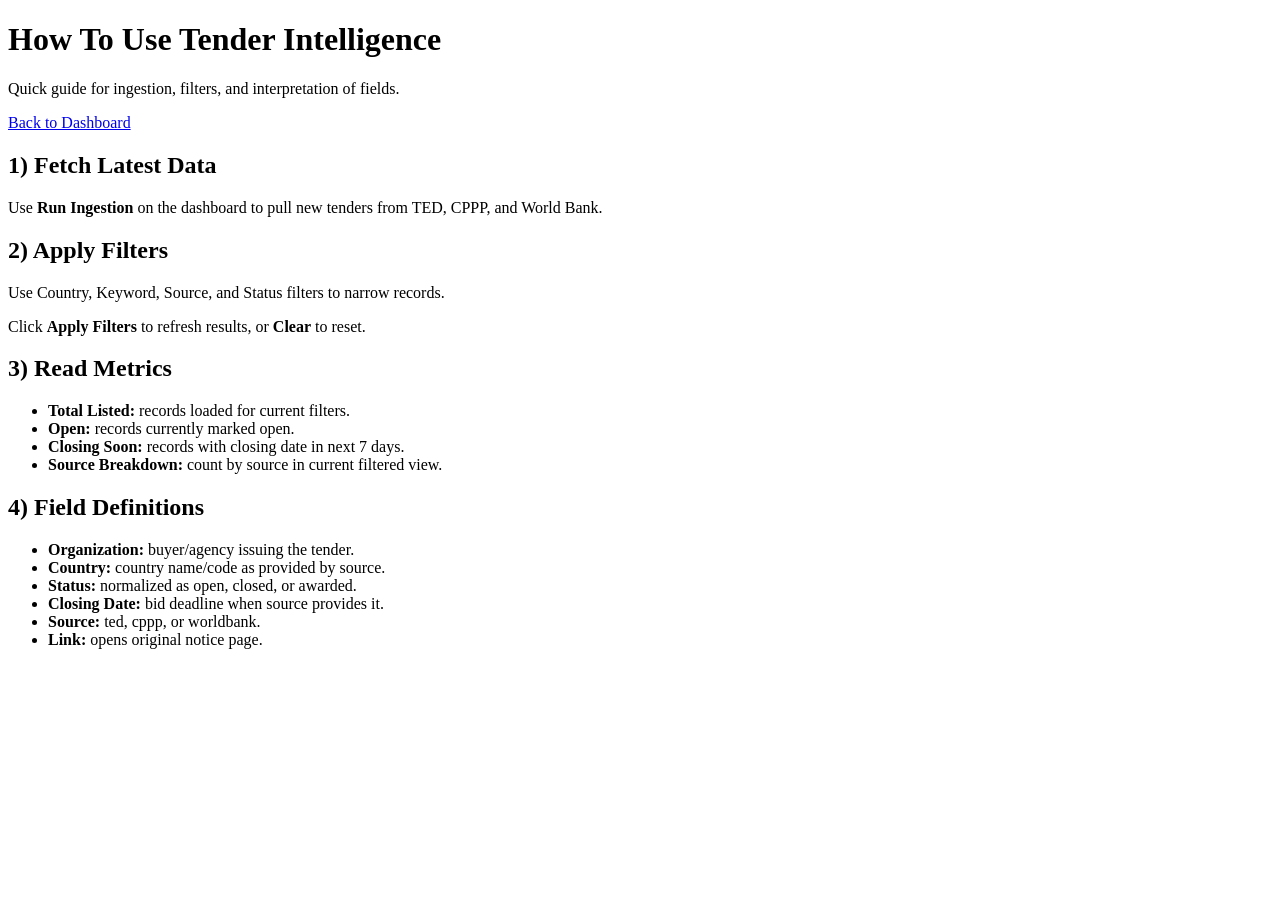
==== project/templates/how_to.html @ 9f563cf5 "Initial implementation of Tender Intelligence and Tracking System Made-with: Cursor" ====
<!DOCTYPE html>
<html lang="en">
<head>
    <meta charset="UTF-8" />
    <meta name="viewport" content="width=device-width, initial-scale=1.0" />
    <title>How To - Tender Intelligence</title>
    <link rel="stylesheet" href="/static/styles.css" />
</head>
<body>
    <main class="container">
        <header class="header">
            <h1>How To Use Tender Intelligence</h1>
            <p>Quick guide for ingestion, filters, and interpretation of fields.</p>
            <p><a href="/" title="Go back to dashboard">Back to Dashboard</a></p>
        </header>

        <section class="panel">
            <h2>1) Fetch Latest Data</h2>
            <p>Use <strong>Run Ingestion</strong> on the dashboard to pull new tenders from TED, CPPP, and World Bank.</p>
        </section>

        <section class="panel">
            <h2>2) Apply Filters</h2>
            <p>Use Country, Keyword, Source, and Status filters to narrow records.</p>
            <p>Click <strong>Apply Filters</strong> to refresh results, or <strong>Clear</strong> to reset.</p>
        </section>

        <section class="panel">
            <h2>3) Read Metrics</h2>
            <ul>
                <li><strong>Total Listed:</strong> records loaded for current filters.</li>
                <li><strong>Open:</strong> records currently marked open.</li>
                <li><strong>Closing Soon:</strong> records with closing date in next 7 days.</li>
                <li><strong>Source Breakdown:</strong> count by source in current filtered view.</li>
            </ul>
        </section>

        <section class="panel">
            <h2>4) Field Definitions</h2>
            <ul>
                <li><strong>Organization:</strong> buyer/agency issuing the tender.</li>
                <li><strong>Country:</strong> country name/code as provided by source.</li>
                <li><strong>Status:</strong> normalized as open, closed, or awarded.</li>
                <li><strong>Closing Date:</strong> bid deadline when source provides it.</li>
                <li><strong>Source:</strong> ted, cppp, or worldbank.</li>
                <li><strong>Link:</strong> opens original notice page.</li>
            </ul>
        </section>
    </main>
</body>
</html>
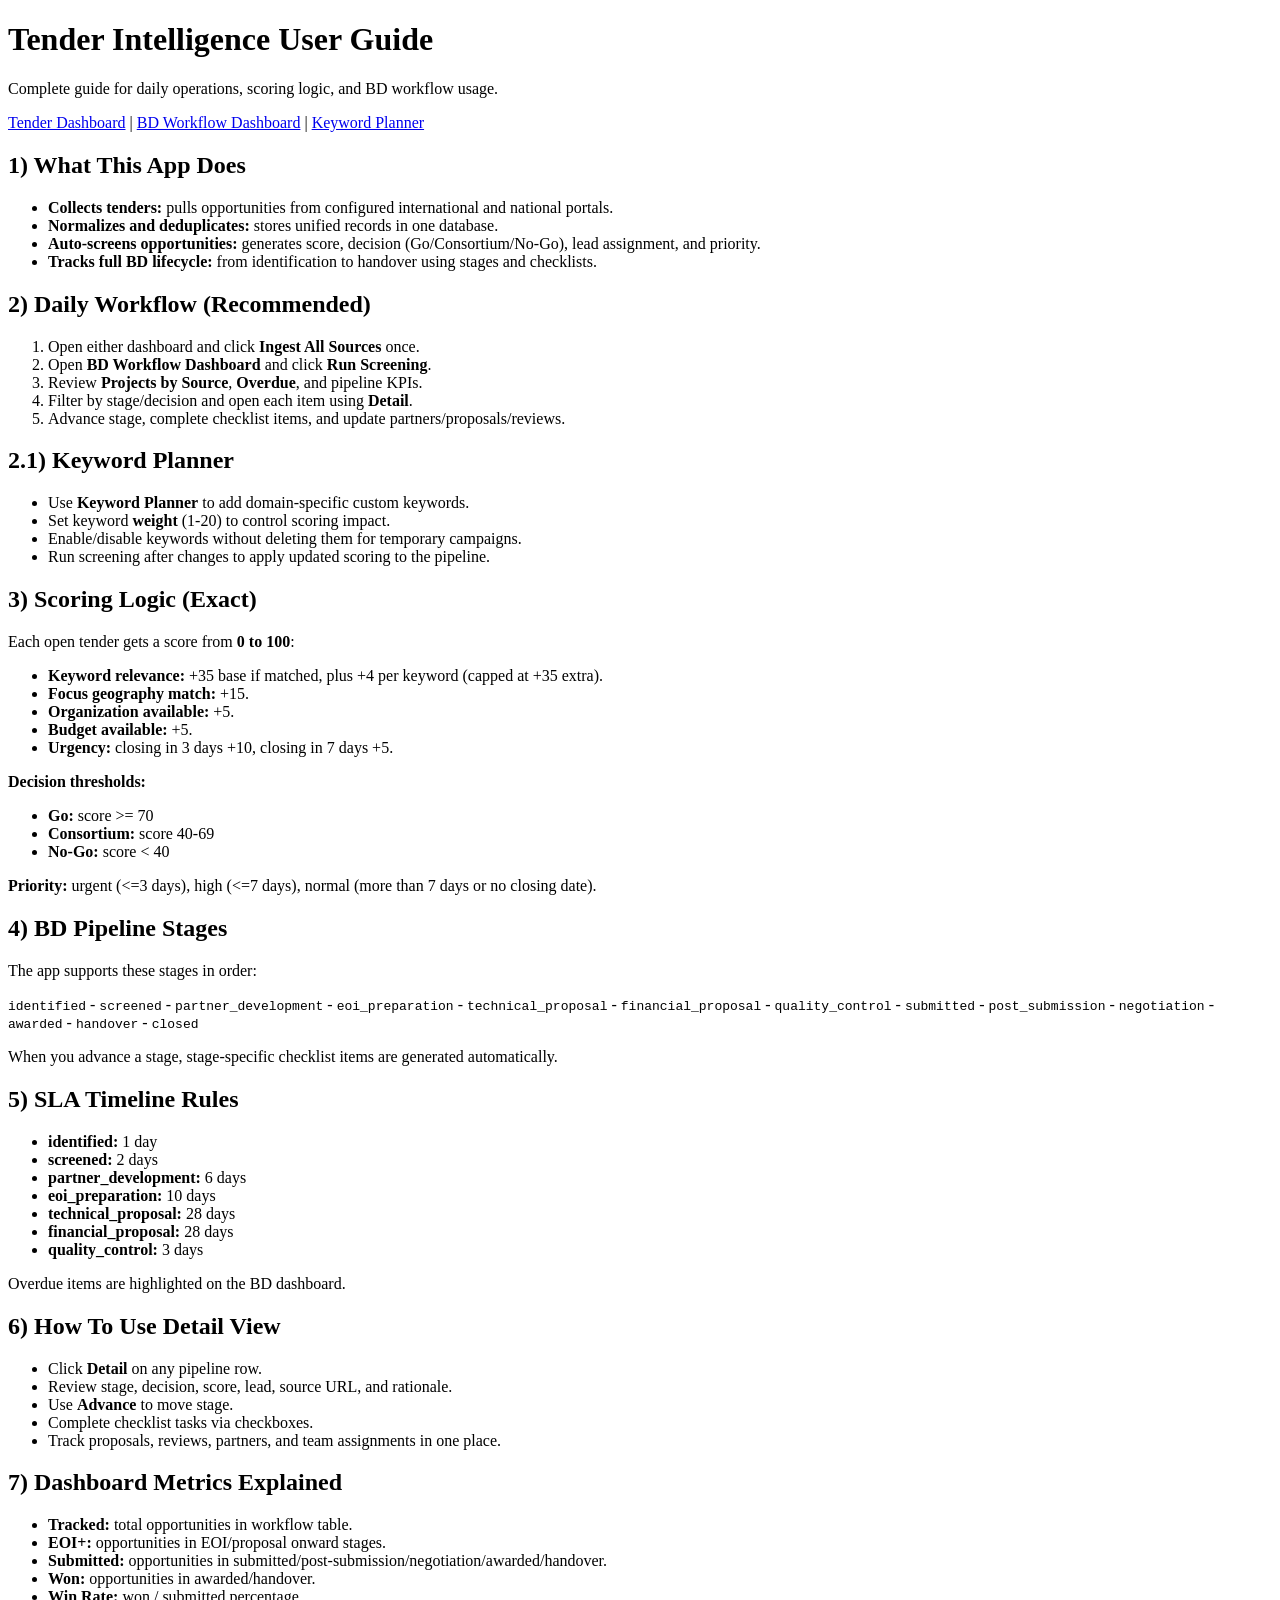
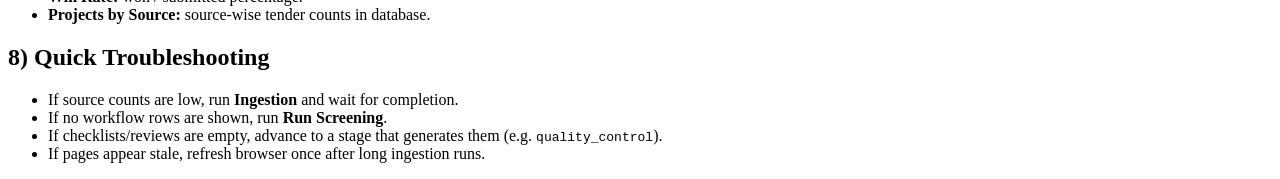
==== commit 7ef6d275: "Build end-to-end BD workflow portal with keyword planner and lifecycle guidance. Unify ingestion acr" ====
--- a/project/templates/how_to.html
+++ b/project/templates/how_to.html
@@ -9,41 +9,123 @@
 <body>
     <main class="container">
         <header class="header">
-            <h1>How To Use Tender Intelligence</h1>
-            <p>Quick guide for ingestion, filters, and interpretation of fields.</p>
-            <p><a href="/" title="Go back to dashboard">Back to Dashboard</a></p>
+            <h1>Tender Intelligence User Guide</h1>
+            <p>Complete guide for daily operations, scoring logic, and BD workflow usage.</p>
+            <p>
+                <a href="/" title="Go back to tender dashboard">Tender Dashboard</a>
+                |
+                <a href="/bd" title="Open BD workflow dashboard">BD Workflow Dashboard</a>
+                |
+                <a href="/keyword-planner" title="Manage custom scoring keywords">Keyword Planner</a>
+            </p>
         </header>
 
         <section class="panel">
-            <h2>1) Fetch Latest Data</h2>
-            <p>Use <strong>Run Ingestion</strong> on the dashboard to pull new tenders from TED, CPPP, and World Bank.</p>
-        </section>
-
-        <section class="panel">
-            <h2>2) Apply Filters</h2>
-            <p>Use Country, Keyword, Source, and Status filters to narrow records.</p>
-            <p>Click <strong>Apply Filters</strong> to refresh results, or <strong>Clear</strong> to reset.</p>
-        </section>
-
-        <section class="panel">
-            <h2>3) Read Metrics</h2>
+            <h2>1) What This App Does</h2>
             <ul>
-                <li><strong>Total Listed:</strong> records loaded for current filters.</li>
-                <li><strong>Open:</strong> records currently marked open.</li>
-                <li><strong>Closing Soon:</strong> records with closing date in next 7 days.</li>
-                <li><strong>Source Breakdown:</strong> count by source in current filtered view.</li>
+                <li><strong>Collects tenders:</strong> pulls opportunities from configured international and national portals.</li>
+                <li><strong>Normalizes and deduplicates:</strong> stores unified records in one database.</li>
+                <li><strong>Auto-screens opportunities:</strong> generates score, decision (Go/Consortium/No-Go), lead assignment, and priority.</li>
+                <li><strong>Tracks full BD lifecycle:</strong> from identification to handover using stages and checklists.</li>
             </ul>
         </section>
 
         <section class="panel">
-            <h2>4) Field Definitions</h2>
+            <h2>2) Daily Workflow (Recommended)</h2>
+            <ol>
+                <li>Open either dashboard and click <strong>Ingest All Sources</strong> once.</li>
+                <li>Open <strong>BD Workflow Dashboard</strong> and click <strong>Run Screening</strong>.</li>
+                <li>Review <strong>Projects by Source</strong>, <strong>Overdue</strong>, and pipeline KPIs.</li>
+                <li>Filter by stage/decision and open each item using <strong>Detail</strong>.</li>
+                <li>Advance stage, complete checklist items, and update partners/proposals/reviews.</li>
+            </ol>
+        </section>
+
+        <section class="panel">
+            <h2>2.1) Keyword Planner</h2>
             <ul>
-                <li><strong>Organization:</strong> buyer/agency issuing the tender.</li>
-                <li><strong>Country:</strong> country name/code as provided by source.</li>
-                <li><strong>Status:</strong> normalized as open, closed, or awarded.</li>
-                <li><strong>Closing Date:</strong> bid deadline when source provides it.</li>
-                <li><strong>Source:</strong> ted, cppp, or worldbank.</li>
-                <li><strong>Link:</strong> opens original notice page.</li>
+                <li>Use <strong>Keyword Planner</strong> to add domain-specific custom keywords.</li>
+                <li>Set keyword <strong>weight</strong> (1-20) to control scoring impact.</li>
+                <li>Enable/disable keywords without deleting them for temporary campaigns.</li>
+                <li>Run screening after changes to apply updated scoring to the pipeline.</li>
+            </ul>
+        </section>
+
+        <section class="panel">
+            <h2>3) Scoring Logic (Exact)</h2>
+            <p>Each open tender gets a score from <strong>0 to 100</strong>:</p>
+            <ul>
+                <li><strong>Keyword relevance:</strong> +35 base if matched, plus +4 per keyword (capped at +35 extra).</li>
+                <li><strong>Focus geography match:</strong> +15.</li>
+                <li><strong>Organization available:</strong> +5.</li>
+                <li><strong>Budget available:</strong> +5.</li>
+                <li><strong>Urgency:</strong> closing in 3 days +10, closing in 7 days +5.</li>
+            </ul>
+            <p><strong>Decision thresholds:</strong></p>
+            <ul>
+                <li><strong>Go:</strong> score &gt;= 70</li>
+                <li><strong>Consortium:</strong> score 40-69</li>
+                <li><strong>No-Go:</strong> score &lt; 40</li>
+            </ul>
+            <p><strong>Priority:</strong> urgent (<=3 days), high (<=7 days), normal (more than 7 days or no closing date).</p>
+        </section>
+
+        <section class="panel">
+            <h2>4) BD Pipeline Stages</h2>
+            <p>The app supports these stages in order:</p>
+            <p>
+                <code>identified</code> - <code>screened</code> - <code>partner_development</code> - <code>eoi_preparation</code> -
+                <code>technical_proposal</code> - <code>financial_proposal</code> - <code>quality_control</code> -
+                <code>submitted</code> - <code>post_submission</code> - <code>negotiation</code> - <code>awarded</code> -
+                <code>handover</code> - <code>closed</code>
+            </p>
+            <p>When you advance a stage, stage-specific checklist items are generated automatically.</p>
+        </section>
+
+        <section class="panel">
+            <h2>5) SLA Timeline Rules</h2>
+            <ul>
+                <li><strong>identified:</strong> 1 day</li>
+                <li><strong>screened:</strong> 2 days</li>
+                <li><strong>partner_development:</strong> 6 days</li>
+                <li><strong>eoi_preparation:</strong> 10 days</li>
+                <li><strong>technical_proposal:</strong> 28 days</li>
+                <li><strong>financial_proposal:</strong> 28 days</li>
+                <li><strong>quality_control:</strong> 3 days</li>
+            </ul>
+            <p>Overdue items are highlighted on the BD dashboard.</p>
+        </section>
+
+        <section class="panel">
+            <h2>6) How To Use Detail View</h2>
+            <ul>
+                <li>Click <strong>Detail</strong> on any pipeline row.</li>
+                <li>Review stage, decision, score, lead, source URL, and rationale.</li>
+                <li>Use <strong>Advance</strong> to move stage.</li>
+                <li>Complete checklist tasks via checkboxes.</li>
+                <li>Track proposals, reviews, partners, and team assignments in one place.</li>
+            </ul>
+        </section>
+
+        <section class="panel">
+            <h2>7) Dashboard Metrics Explained</h2>
+            <ul>
+                <li><strong>Tracked:</strong> total opportunities in workflow table.</li>
+                <li><strong>EOI+:</strong> opportunities in EOI/proposal onward stages.</li>
+                <li><strong>Submitted:</strong> opportunities in submitted/post-submission/negotiation/awarded/handover.</li>
+                <li><strong>Won:</strong> opportunities in awarded/handover.</li>
+                <li><strong>Win Rate:</strong> won / submitted percentage.</li>
+                <li><strong>Projects by Source:</strong> source-wise tender counts in database.</li>
+            </ul>
+        </section>
+
+        <section class="panel">
+            <h2>8) Quick Troubleshooting</h2>
+            <ul>
+                <li>If source counts are low, run <strong>Ingestion</strong> and wait for completion.</li>
+                <li>If no workflow rows are shown, run <strong>Run Screening</strong>.</li>
+                <li>If checklists/reviews are empty, advance to a stage that generates them (e.g. <code>quality_control</code>).</li>
+                <li>If pages appear stale, refresh browser once after long ingestion runs.</li>
             </ul>
         </section>
     </main>
